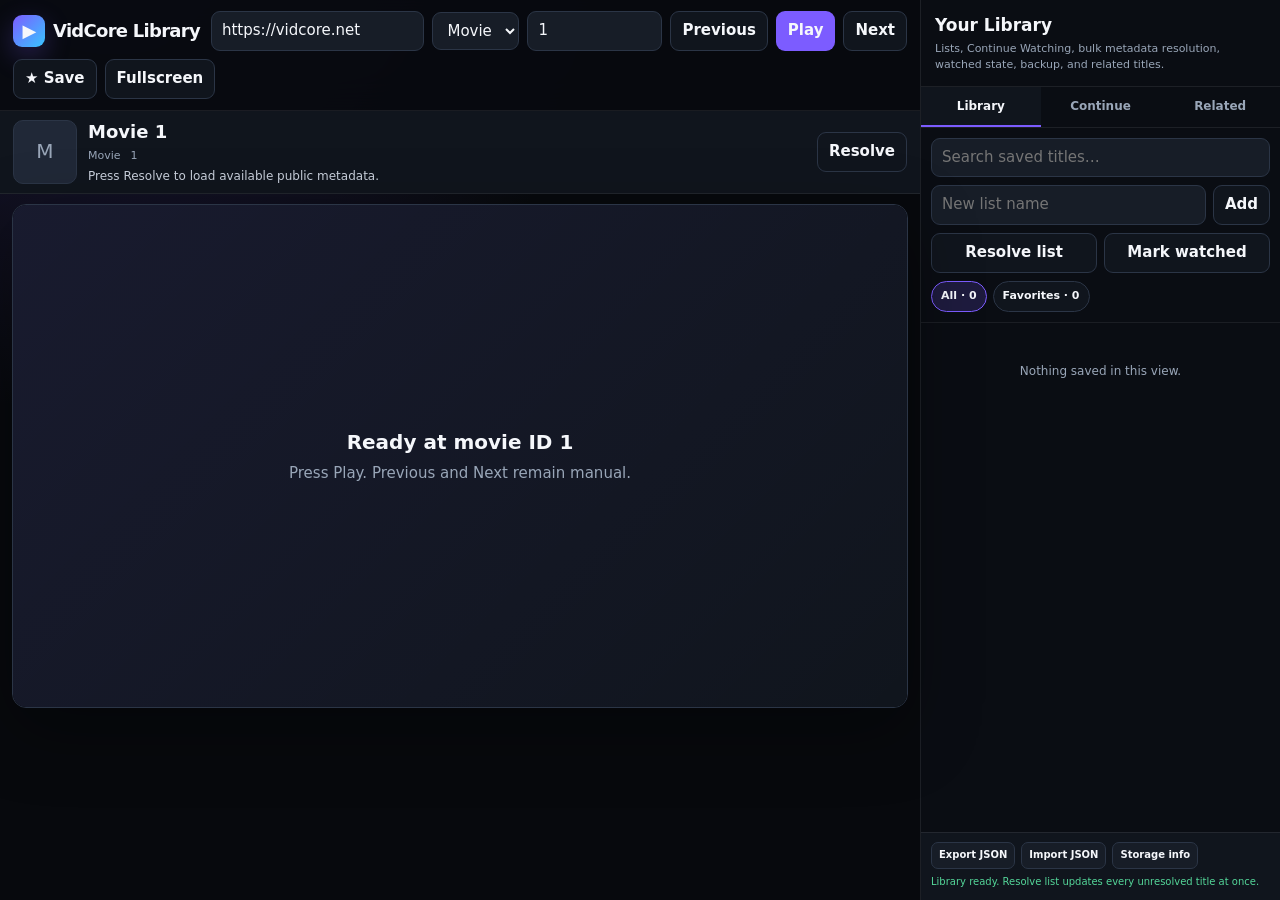
==== VidCoreLargePlayer/index.html @ 1422ea1f "Use compact player layout and external assets" ====
<!doctype html>
<html lang="en">
<head>
<meta charset="utf-8">
<meta name="viewport" content="width=device-width,initial-scale=1">
<meta name="color-scheme" content="dark">
<title>VidCore Library Player</title>
<link rel="stylesheet" href="styles.css">
</head>
<body>
<div class="app">
<section class="main">
<header class="toolbar">
<div class="brand"><span class="logo">▶</span><span>VidCore Library</span></div>
<input id="baseUrl" class="control base" type="url" value="https://vidcore.net" aria-label="Base URL" autocomplete="off" spellcheck="false">
<select id="mode" class="control" aria-label="Media type"><option value="movie">Movie</option><option value="tv">TV</option></select>
<input id="mediaId" class="control id" value="1" aria-label="Media ID" autocomplete="off" spellcheck="false">
<input id="season" class="control number hidden" type="number" min="0" step="1" value="1" aria-label="Season">
<input id="episode" class="control number hidden" type="number" min="1" step="1" value="1" aria-label="Episode">
<button id="previousButton" class="button" type="button">Previous</button>
<button id="playButton" class="button primary" type="button">Play</button>
<button id="nextButton" class="button" type="button">Next</button>
<button id="favoriteButton" class="button" type="button">★ Save</button>
<button id="fullscreenButton" class="button" type="button">Fullscreen</button>
</header>

<section class="current-card">
<div id="currentPoster" class="current-poster fallback">?</div>
<div class="current-info">
<h1 id="currentTitle" class="current-title">Movie ID 1</h1>
<div id="currentMeta" class="current-meta"><span>Unresolved</span></div>
<p id="currentDescription" class="current-description">Press Play to load the current ID and resolve available metadata.</p>
</div>
<div class="current-actions">
<a id="currentImdb" class="button hidden" target="_blank" rel="noopener noreferrer">IMDb</a>
<a id="currentTmdb" class="button hidden" target="_blank" rel="noopener noreferrer">TMDB</a>
<button id="resolveButton" class="button" type="button">Resolve</button>
</div>
</section>

<main id="playerWrap" class="player-wrap">
<div class="player-box">
<div id="emptyPlayer" class="empty-player"><div><strong>Ready at movie ID 1</strong>Press Play. Previous and Next remain manual.</div></div>
<iframe id="player" class="hidden" title="Embedded media player" allow="autoplay; encrypted-media; fullscreen; picture-in-picture; web-share" allowfullscreen referrerpolicy="strict-origin-when-cross-origin"></iframe>
</div>
</main>
</section>

<aside class="sidebar">
<div class="side-head"><h2>Your Library</h2><div class="hint">Lists, Continue Watching, bulk metadata resolution, watched state, backup, and related titles.</div></div>
<nav class="tabs">
<button class="tab active" type="button" data-panel="library">Library</button>
<button class="tab" type="button" data-panel="continue">Continue</button>
<button class="tab" type="button" data-panel="related">Related</button>
</nav>

<section id="libraryPanel" class="side-content">
<div class="library-tools">
<input id="librarySearch" class="control" type="search" placeholder="Search saved titles…" autocomplete="off">
<div class="tool-row"><input id="newListName" class="control" placeholder="New list name" maxlength="40"><button id="addListButton" class="button" type="button">Add</button></div>
<div class="tool-actions"><button id="resolveListButton" class="button" type="button">Resolve list</button><button id="markListWatchedButton" class="button" type="button">Mark watched</button></div>
<div id="listChips" class="list-grid"></div>
</div>
<div id="libraryCards" class="cards"></div>
</section>

<section id="continuePanel" class="side-content hidden"><div id="continueCards" class="cards"><div class="empty-list">Play a saved or recent title to add it here.</div></div></section>
<section id="relatedPanel" class="side-content hidden"><div id="relatedCards" class="cards"><div class="empty-list">Resolve a title to load related movies or TV.</div></div></section>

<footer class="side-footer">
<div class="footer-actions"><button id="exportButton" class="mini" type="button">Export JSON</button><button id="importButton" class="mini" type="button">Import JSON</button><button id="storageButton" class="mini" type="button">Storage info</button></div>
<input id="importFile" class="hidden" type="file" accept="application/json,.json">
<div id="status" class="status">Favorites are stored locally in IndexedDB.</div>
</footer>
</aside>
</div>

<dialog id="saveDialog">
<form id="saveForm" class="dialog-body" method="dialog">
<h3>Save to library</h3>
<label>List<select id="saveList" class="control"></select></label>
<label>Notes<textarea id="saveNotes" class="control" placeholder="Optional notes"></textarea></label>
<div class="dialog-actions"><button id="cancelSave" class="button" type="button">Cancel</button><button class="button primary" type="submit">Save</button></div>
</form>
</dialog>

<dialog id="storageDialog">
<div class="dialog-body">
<h3>Where your library is saved</h3>
<div class="hint">Favorites, lists, and Continue Watching are stored in this browser profile using IndexedDB database <code>vidcore-library</code>. They are not committed to GitHub or synced automatically. Export JSON for backup or transfer. Legacy localStorage favorites migrate automatically.</div>
<div class="dialog-actions"><button id="closeStorage" class="button primary" type="button">Close</button></div>
</div>
</dialog>

<script src="app.js"></script>
</body>
</html>
---- VidCoreLargePlayer/styles.css ----
:root{
  --bg:#07090d;--panel:#10151d;--panel2:#171d27;--panel3:#202837;
  --border:#2b3546;--text:#f5f7fb;--muted:#99a6b8;--accent:#7c5cff;
  --accent2:#9a83ff;--danger:#ff7484;--ok:#54d699;--warning:#ffc966;
  --radius:14px;--shadow:0 22px 70px rgb(0 0 0/.34)
}
*{box-sizing:border-box}
html,body{margin:0;min-height:100%;background:var(--bg);color:var(--text);font:500 15px/1.45 Inter,ui-sans-serif,system-ui,-apple-system,"Segoe UI",sans-serif}
body{background:radial-gradient(circle at 9% -10%,rgb(124 92 255/.2),transparent 34rem),var(--bg)}
button,input,select,textarea{font:inherit}
button{border:0;color:inherit;cursor:pointer}
a{color:inherit;text-decoration:none}
.hidden{display:none!important}
.app{min-height:100vh;display:grid;grid-template-columns:minmax(0,1fr) 360px}
.main{min-width:0;display:grid;align-content:start;grid-template-rows:auto auto auto}
.toolbar{display:flex;flex-wrap:wrap;align-items:center;gap:8px;padding:11px 13px;border-bottom:1px solid rgb(255 255 255/.08);background:rgb(8 10 15/.94);backdrop-filter:blur(18px)}
.brand{display:flex;align-items:center;gap:8px;margin-right:3px;font-size:18px;font-weight:900;letter-spacing:-.04em}
.logo{display:grid;place-items:center;width:32px;height:32px;border-radius:9px;background:linear-gradient(135deg,var(--accent),#38c5ff);box-shadow:0 9px 26px rgb(124 92 255/.26)}
.control{min-height:38px;padding:8px 10px;color:var(--text);outline:0;border:1px solid var(--border);border-radius:9px;background:var(--panel2)}
.control:focus{border-color:var(--accent);box-shadow:0 0 0 3px rgb(124 92 255/.14)}
.base{min-width:190px;flex:1}.id{width:135px}.number{width:74px}
.button{min-height:38px;padding:8px 11px;border:1px solid var(--border);border-radius:9px;background:var(--panel);font-weight:800}
.button:hover{border-color:var(--accent);background:var(--panel2)}
.button.primary{border-color:transparent;background:var(--accent)}
.button.primary:hover{background:var(--accent2)}
.button.danger{color:#ff9ca7;border-color:rgb(255 116 132/.35);background:rgb(255 116 132/.09)}
.current-card{display:grid;grid-template-columns:64px minmax(0,1fr) auto;gap:11px;align-items:center;min-height:80px;padding:8px 13px;border-bottom:1px solid rgb(255 255 255/.07);background:var(--panel)}
.current-poster{width:64px;height:64px;object-fit:cover;border:1px solid var(--border);border-radius:10px;background:var(--panel3)}
.current-poster.fallback{display:grid;place-items:center;color:var(--muted);font-size:20px}
.current-info{min-width:0}.current-title{margin:0 0 3px;overflow:hidden;text-overflow:ellipsis;white-space:nowrap;font-size:18px}
.current-meta{display:flex;flex-wrap:wrap;gap:4px 10px;color:var(--muted);font-size:11px}
.current-description{margin:4px 0 0;display:-webkit-box;overflow:hidden;color:#c9d0dc;font-size:12px;-webkit-box-orient:vertical;-webkit-line-clamp:1}
.current-actions{display:flex;gap:6px;flex-wrap:wrap;justify-content:flex-end}
.player-wrap{position:relative;width:100%;max-width:1280px;margin:0 auto;padding:10px 12px 14px}
.player-box{position:relative;width:100%;aspect-ratio:16/9;max-height:68vh;min-height:320px;overflow:hidden;border:1px solid var(--border);border-radius:var(--radius);background:#000;box-shadow:var(--shadow)}
iframe{display:block;width:100%;height:100%;border:0;background:#000}
.empty-player{position:absolute;inset:0;display:grid;place-items:center;padding:24px;background:linear-gradient(135deg,rgb(124 92 255/.08),transparent),var(--panel);color:var(--muted);text-align:center}
.empty-player strong{display:block;margin-bottom:6px;color:var(--text);font-size:20px}
.sidebar{display:grid;grid-template-rows:auto auto minmax(0,1fr) auto;min-height:100vh;border-left:1px solid rgb(255 255 255/.08);background:#0a0d13}
.side-head{padding:13px 14px;border-bottom:1px solid rgb(255 255 255/.08)}
.side-head h2{margin:0 0 3px;font-size:17px}.hint{color:var(--muted);font-size:11px}
.tabs{display:grid;grid-template-columns:repeat(3,1fr);border-bottom:1px solid rgb(255 255 255/.08)}
.tab{min-height:40px;background:transparent;color:var(--muted);font-size:12px;font-weight:850}
.tab.active{color:var(--text);background:var(--panel);box-shadow:inset 0 -2px var(--accent)}
.side-content{min-height:0;overflow:auto}
.library-tools{display:grid;gap:8px;padding:10px;border-bottom:1px solid rgb(255 255 255/.07)}
.tool-row{display:grid;grid-template-columns:minmax(0,1fr) auto;gap:7px}
.tool-actions{display:grid;grid-template-columns:1fr 1fr;gap:7px}
.list-grid{display:flex;flex-wrap:wrap;gap:6px}
.list-chip{min-height:31px;padding:5px 9px;border:1px solid var(--border);border-radius:999px;background:var(--panel);font-size:11px;font-weight:800}
.list-chip.active{border-color:var(--accent);background:rgb(124 92 255/.18)}
.cards{display:grid;align-content:start;gap:8px;padding:10px}
.card{display:grid;grid-template-columns:60px minmax(0,1fr);gap:9px;padding:8px;border:1px solid rgb(255 255 255/.08);border-radius:11px;background:var(--panel)}
.card-poster{width:60px;height:84px;object-fit:cover;border-radius:8px;background:var(--panel3)}
.card-poster.fallback{display:grid;place-items:center;color:var(--muted)}
.card-body{min-width:0;display:grid;align-content:start;gap:4px}
.card-title{margin:0;overflow:hidden;text-overflow:ellipsis;white-space:nowrap;font-size:13px}
.card-meta{display:flex;flex-wrap:wrap;gap:4px 7px;color:var(--muted);font-size:10px}
.tags{display:flex;flex-wrap:wrap;gap:3px}.tag{padding:2px 5px;border-radius:999px;background:var(--panel3);color:#c8d0dc;font-size:9px}
.card-actions{display:flex;flex-wrap:wrap;gap:4px;margin-top:2px}
.mini{min-height:27px;padding:4px 7px;border:1px solid var(--border);border-radius:7px;background:var(--panel2);font-size:10px;font-weight:800}
.mini:hover{border-color:var(--accent)}.mini.watched{color:var(--ok);border-color:rgb(84 214 153/.35)}
.related-card{grid-template-columns:50px minmax(0,1fr)}.related-card .card-poster{width:50px;height:70px}
.empty-list{padding:30px 14px;color:var(--muted);text-align:center;font-size:12px}
.side-footer{display:grid;gap:6px;padding:9px 10px;border-top:1px solid rgb(255 255 255/.08);background:var(--panel)}
.footer-actions{display:flex;gap:6px;flex-wrap:wrap}
.status{min-height:16px;color:var(--muted);font-size:10px;overflow-wrap:anywhere}
.status.ok{color:var(--ok)}.status.error{color:var(--danger)}.status.warn{color:var(--warning)}
dialog{width:min(500px,calc(100% - 24px));padding:0;border:1px solid var(--border);border-radius:15px;color:var(--text);background:var(--panel);box-shadow:var(--shadow)}
dialog::backdrop{background:rgb(0 0 0/.72);backdrop-filter:blur(5px)}
.dialog-body{display:grid;gap:12px;padding:18px}.dialog-body h3{margin:0}.dialog-actions{display:flex;justify-content:flex-end;gap:7px}
textarea{min-height:82px;resize:vertical}
@media(max-width:1180px){
  .app{grid-template-columns:1fr}.sidebar{min-height:620px;border-top:1px solid rgb(255 255 255/.08);border-left:0}
  .player-box{max-height:none;min-height:300px}.side-content{max-height:520px}
}
@media(max-width:760px){
  .toolbar{align-items:stretch}.brand{width:100%}.base,.id,.number{width:100%;min-width:0}.button{flex:1}
  .current-card{grid-template-columns:54px minmax(0,1fr)}.current-poster{width:54px;height:54px}
  .current-actions{grid-column:1/-1;justify-content:flex-start}.player-box{min-height:240px}
}
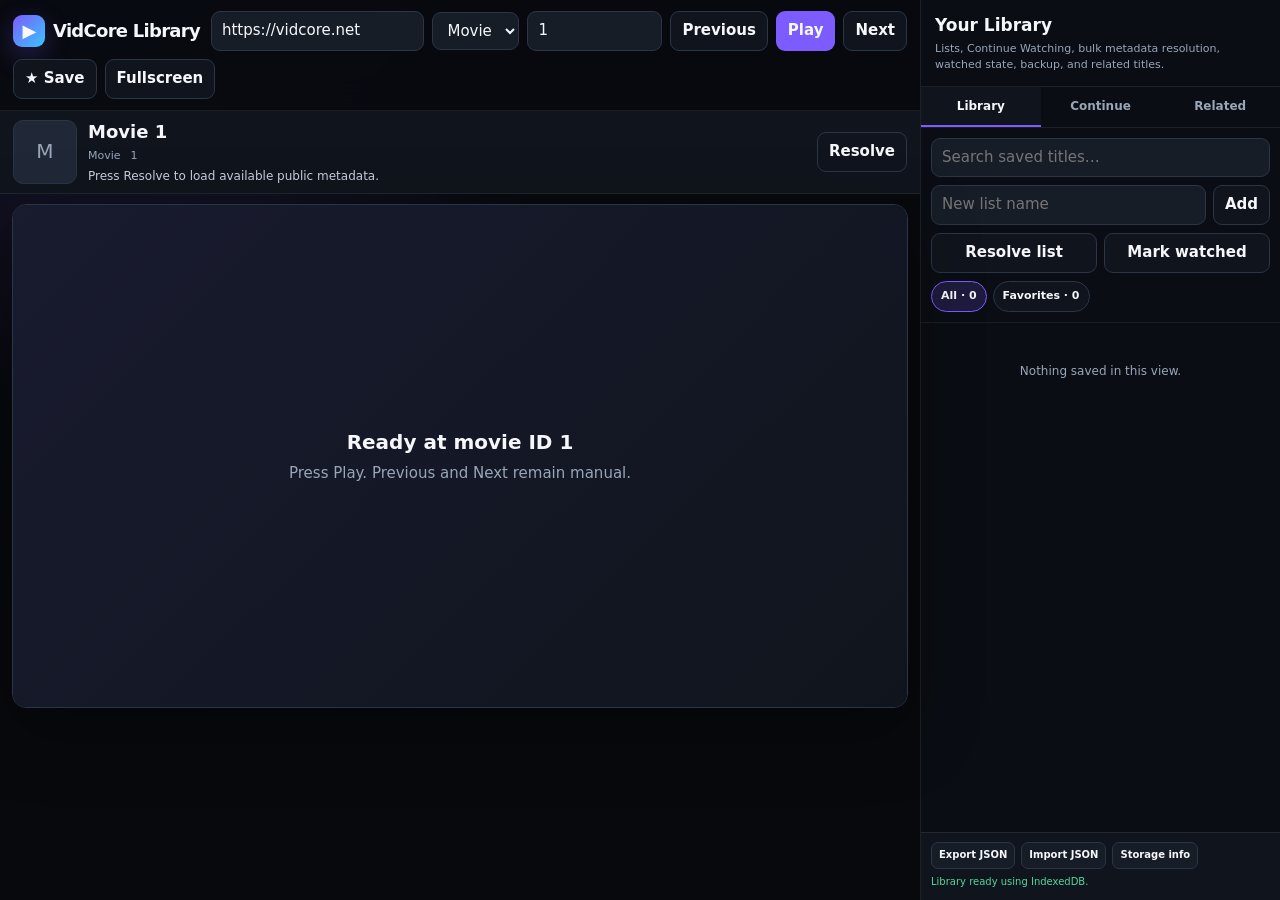
==== commit 5aca5d92: "Document storage fallback in the player UI" ====
--- a/VidCoreLargePlayer/index.html
+++ b/VidCoreLargePlayer/index.html
@@ -6,6 +6,7 @@
 <meta name="color-scheme" content="dark">
 <title>VidCore Library Player</title>
 <link rel="stylesheet" href="styles.css">
+<link rel="stylesheet" href="reliability.css">
 </head>
 <body>
 <div class="app">
@@ -87,7 +88,7 @@
 <dialog id="storageDialog">
 <div class="dialog-body">
 <h3>Where your library is saved</h3>
-<div class="hint">Favorites, lists, and Continue Watching are stored in this browser profile using IndexedDB database <code>vidcore-library</code>. They are not committed to GitHub or synced automatically. Export JSON for backup or transfer. Legacy localStorage favorites migrate automatically.</div>
+<div class="hint">Favorites, lists, and Continue Watching use IndexedDB when available. If IndexedDB is unavailable or blocked, the app automatically uses a localStorage fallback in the same browser profile. Data is not committed to GitHub or synced automatically. Export JSON for backup or transfer.</div>
 <div class="dialog-actions"><button id="closeStorage" class="button primary" type="button">Close</button></div>
 </div>
 </dialog>
--- a/VidCoreLargePlayer/reliability.css
+++ b/VidCoreLargePlayer/reliability.css
@@ -0,0 +1,11 @@
+button:disabled,
+input:disabled,
+select:disabled {
+  cursor: not-allowed;
+  opacity: 0.48;
+}
+
+button:disabled:hover {
+  border-color: var(--border);
+  background: var(--panel);
+}
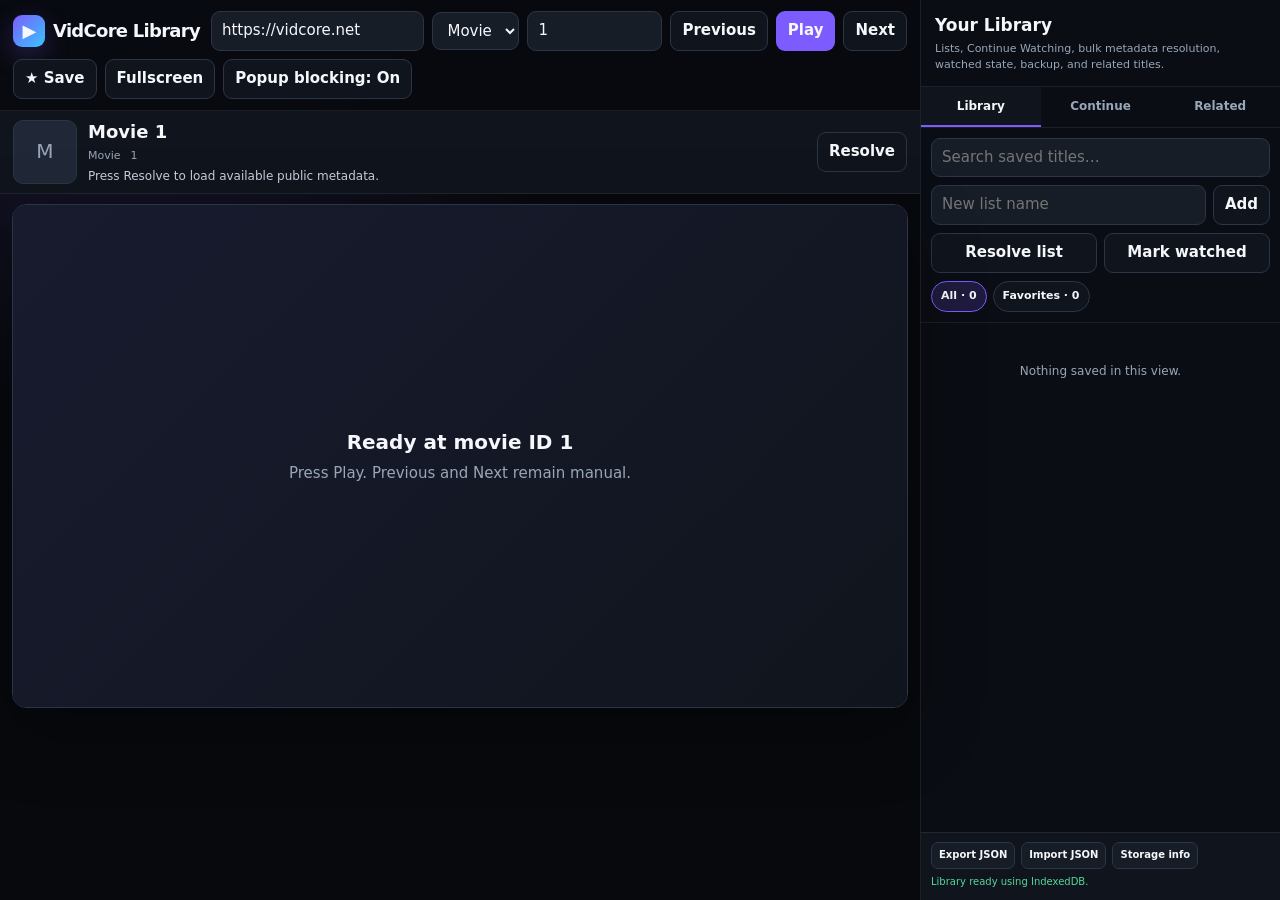
==== commit 4b240344: "Sandbox embedded player and add popup-blocking control" ====
--- a/VidCoreLargePlayer/index.html
+++ b/VidCoreLargePlayer/index.html
@@ -23,6 +23,7 @@
 <button id="nextButton" class="button" type="button">Next</button>
 <button id="favoriteButton" class="button" type="button">★ Save</button>
 <button id="fullscreenButton" class="button" type="button">Fullscreen</button>
+<button id="popupGuardButton" class="button" type="button" aria-pressed="true" title="Blocks popup windows, downloads, forms, modal dialogs, and attempts to redirect the parent page">Popup blocking: On</button>
 </header>
 
 <section class="current-card">
@@ -42,7 +43,7 @@
 <main id="playerWrap" class="player-wrap">
 <div class="player-box">
 <div id="emptyPlayer" class="empty-player"><div><strong>Ready at movie ID 1</strong>Press Play. Previous and Next remain manual.</div></div>
-<iframe id="player" class="hidden" title="Embedded media player" allow="autoplay; encrypted-media; fullscreen; picture-in-picture; web-share" allowfullscreen referrerpolicy="strict-origin-when-cross-origin"></iframe>
+<iframe id="player" class="hidden" title="Embedded media player" sandbox="allow-scripts allow-same-origin allow-presentation" allow="autoplay; encrypted-media; fullscreen; picture-in-picture" allowfullscreen referrerpolicy="no-referrer"></iframe>
 </div>
 </main>
 </section>
@@ -94,5 +95,6 @@
 </dialog>
 
 <script src="app.js"></script>
+<script src="popup-guard.js"></script>
 </body>
 </html>
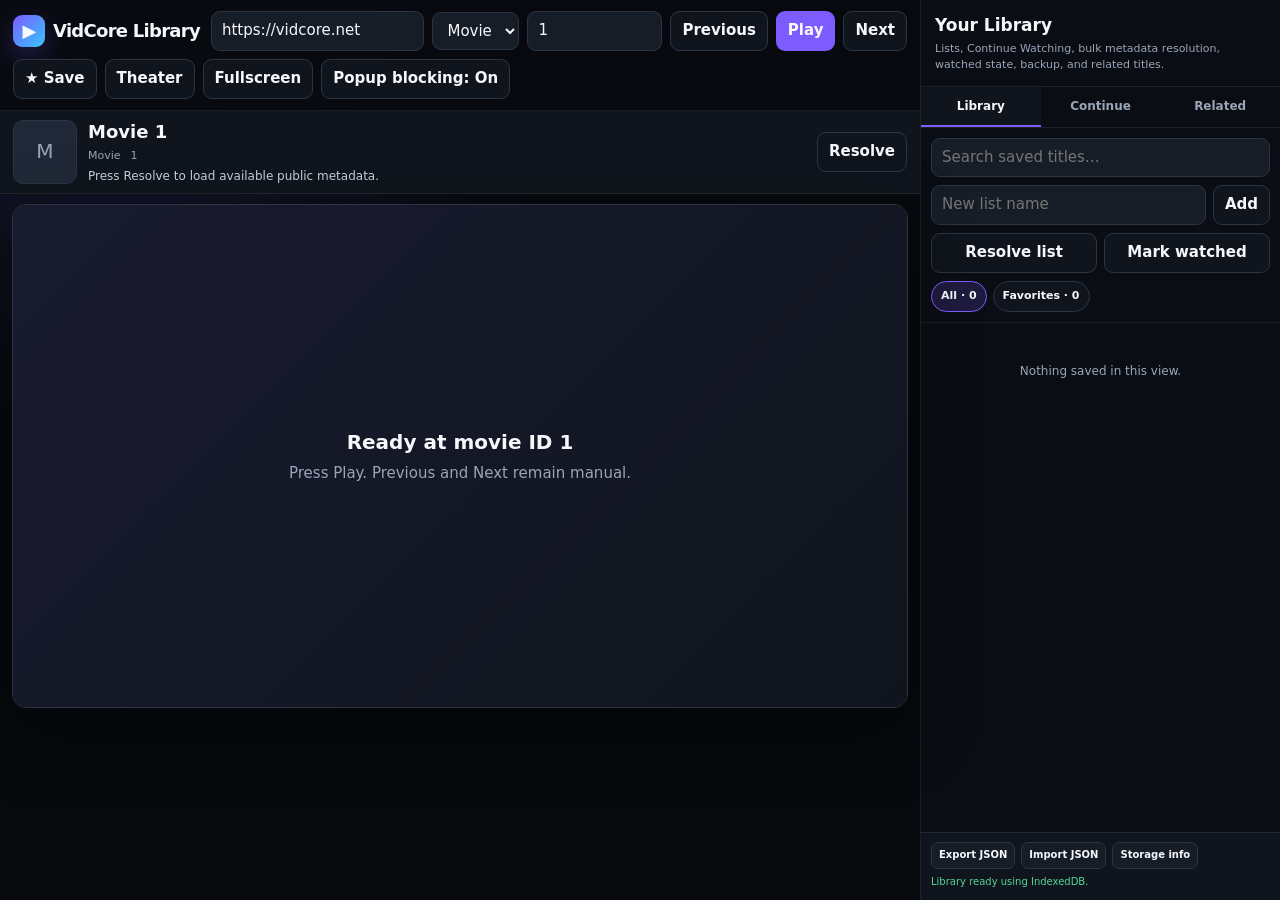
==== commit 13891418: "Add honest theater mode control" ====
--- a/VidCoreLargePlayer/index.html
+++ b/VidCoreLargePlayer/index.html
@@ -22,6 +22,7 @@
 <button id="playButton" class="button primary" type="button">Play</button>
 <button id="nextButton" class="button" type="button">Next</button>
 <button id="favoriteButton" class="button" type="button">★ Save</button>
+<button id="theaterModeButton" class="button" type="button" aria-pressed="false" title="Fill the available browser width without entering or pretending to enter fullscreen">Theater</button>
 <button id="fullscreenButton" class="button" type="button">Fullscreen</button>
 <button id="popupGuardButton" class="button" type="button" aria-pressed="true" title="Blocks popup windows, downloads, forms, modal dialogs, and attempts to redirect the parent page">Popup blocking: On</button>
 </header>
@@ -96,5 +97,6 @@
 
 <script src="app.js"></script>
 <script src="popup-guard.js"></script>
+<script src="theater-mode.js"></script>
 </body>
 </html>
--- a/VidCoreLargePlayer/reliability.css
+++ b/VidCoreLargePlayer/reliability.css
@@ -9,3 +9,9 @@
   border-color: var(--border);
   background: var(--panel);
 }
+
+#popupGuardButton.guard-off {
+  color: var(--warning);
+  border-color: color-mix(in srgb, var(--warning) 45%, var(--border));
+  background: color-mix(in srgb, var(--warning) 9%, var(--panel));
+}
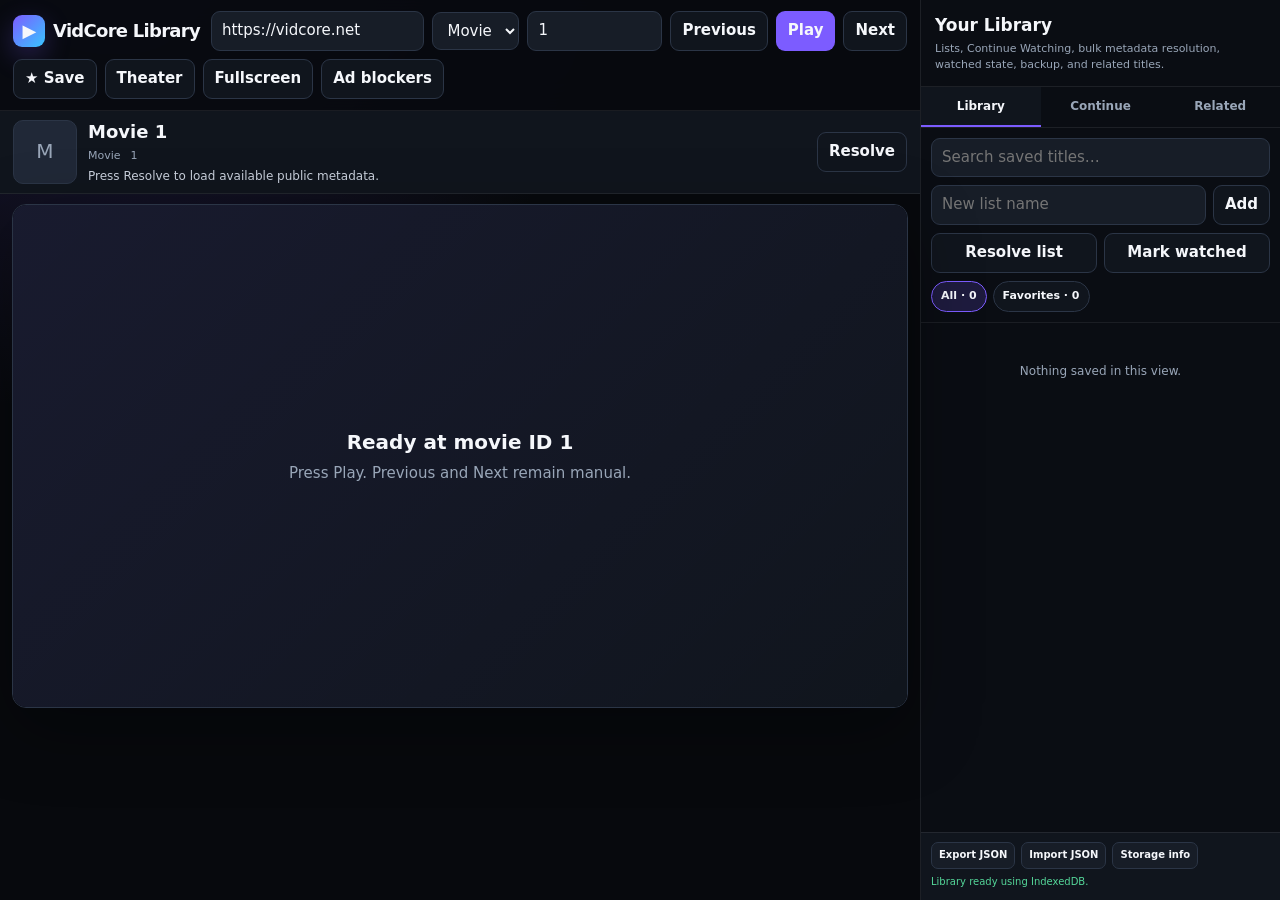
==== commit 46628acb: "Replace detected iframe sandbox with ad blocker help" ====
--- a/VidCoreLargePlayer/index.html
+++ b/VidCoreLargePlayer/index.html
@@ -22,9 +22,9 @@
 <button id="playButton" class="button primary" type="button">Play</button>
 <button id="nextButton" class="button" type="button">Next</button>
 <button id="favoriteButton" class="button" type="button">★ Save</button>
-<button id="theaterModeButton" class="button" type="button" aria-pressed="false" title="Fill the available browser width without entering or pretending to enter fullscreen">Theater</button>
+<button id="theaterModeButton" class="button" type="button" aria-pressed="false" title="Fill the available browser width without entering fullscreen">Theater</button>
 <button id="fullscreenButton" class="button" type="button">Fullscreen</button>
-<button id="popupGuardButton" class="button" type="button" aria-pressed="true" title="Blocks popup windows, downloads, forms, modal dialogs, and attempts to redirect the parent page">Popup blocking: On</button>
+<button id="adBlockerHelpButton" class="button" type="button" title="Official ad blocker links and local-file access instructions">Ad blockers</button>
 </header>
 
 <section class="current-card">
@@ -44,7 +44,7 @@
 <main id="playerWrap" class="player-wrap">
 <div class="player-box">
 <div id="emptyPlayer" class="empty-player"><div><strong>Ready at movie ID 1</strong>Press Play. Previous and Next remain manual.</div></div>
-<iframe id="player" class="hidden" title="Embedded media player" sandbox="allow-scripts allow-same-origin allow-presentation" allow="autoplay; encrypted-media; fullscreen; picture-in-picture" allowfullscreen referrerpolicy="no-referrer"></iframe>
+<iframe id="player" class="hidden" title="Embedded media player" allow="autoplay; encrypted-media; fullscreen; picture-in-picture" allowfullscreen referrerpolicy="strict-origin-when-cross-origin"></iframe>
 </div>
 </main>
 </section>
@@ -95,8 +95,31 @@
 </div>
 </dialog>
 
+<dialog id="adBlockerDialog">
+<div class="dialog-body">
+<h3>Ad blocker setup</h3>
+<p class="hint">The player now uses a normal unsandboxed iframe so providers do not detect sandbox mode. Blocking is handled by your browser extension.</p>
+<div id="fileAccessHint" class="blocker-warning"></div>
+<div class="extension-links">
+<a class="button primary" href="https://microsoftedge.microsoft.com/addons/detail/ublock-origin-lite/odfafepnkmbhccpbejgmiehpchacaeak" target="_blank" rel="noopener noreferrer">uBlock Origin for Edge</a>
+<a class="button" href="https://chromewebstore.google.com/detail/pie-adblock-a-powerful-fr/jpkfgepcmmchgfbjblnodjhldacghenp" target="_blank" rel="noopener noreferrer">Pie Adblock</a>
+</div>
+<div class="blocker-steps">
+<strong>When opening index.html directly:</strong>
+<ol>
+<li>Open <code>edge://extensions</code>.</li>
+<li>Open Details for the blocker you use.</li>
+<li>Enable <strong>Allow access to file URLs</strong>.</li>
+<li>Reload this player.</li>
+</ol>
+<p>Alternatively, run <code>py -m http.server 8080</code> from the repository and open <code>http://localhost:8080/VidCoreLargePlayer/</code>.</p>
+</div>
+<div class="dialog-actions"><button id="copyExtensionsAddressButton" class="button" type="button">Copy edge://extensions</button><button id="closeAdBlockerDialog" class="button primary" type="button">Close</button></div>
+</div>
+</dialog>
+
 <script src="app.js"></script>
-<script src="popup-guard.js"></script>
+<script src="ad-blocker-help.js"></script>
 <script src="theater-mode.js"></script>
 </body>
 </html>
--- a/VidCoreLargePlayer/reliability.css
+++ b/VidCoreLargePlayer/reliability.css
@@ -15,3 +15,67 @@
   border-color: color-mix(in srgb, var(--warning) 45%, var(--border));
   background: color-mix(in srgb, var(--warning) 9%, var(--panel));
 }
+
+body.theater-mode {
+  overflow: hidden;
+}
+
+body.theater-mode .app {
+  min-height: 100vh;
+  grid-template-columns: minmax(0, 1fr);
+}
+
+body.theater-mode .main {
+  min-height: 100vh;
+  grid-template-rows: auto minmax(0, 1fr);
+}
+
+body.theater-mode .sidebar,
+body.theater-mode .current-card {
+  display: none !important;
+}
+
+body.theater-mode .toolbar {
+  position: relative;
+  z-index: 2;
+  padding: 8px 10px;
+}
+
+body.theater-mode .player-wrap {
+  display: flex;
+  align-items: center;
+  width: 100%;
+  max-width: none;
+  margin: 0;
+  padding: 0;
+  background: #000;
+}
+
+body.theater-mode .player-box {
+  width: 100%;
+  height: min(56.25vw, calc(100vh - 58px));
+  min-height: 0;
+  max-height: calc(100vh - 58px);
+  aspect-ratio: auto;
+  border-right: 0;
+  border-left: 0;
+  border-radius: 0;
+  box-shadow: none;
+}
+
+body.theater-mode #theaterModeButton {
+  border-color: var(--accent);
+  background: color-mix(in srgb, var(--accent) 18%, var(--panel));
+}
+
+@media (max-width: 760px) {
+  body.theater-mode {
+    overflow: auto;
+  }
+
+  body.theater-mode .player-box {
+    height: 56.25vw;
+    min-height: 220px;
+    max-height: none;
+  }
+}
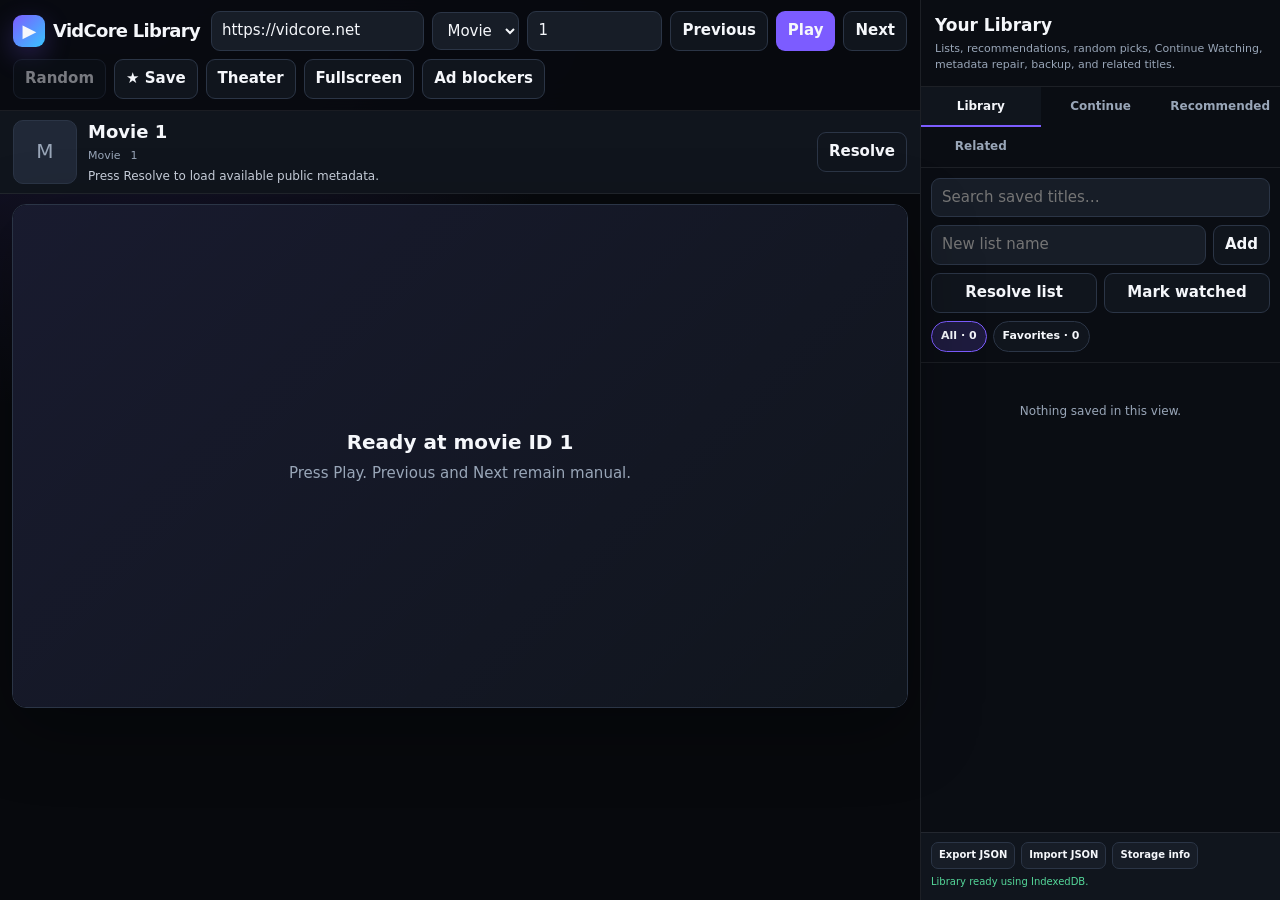
==== commit bad1f83e: "Add recommendations and random discovery controls" ====
--- a/VidCoreLargePlayer/index.html
+++ b/VidCoreLargePlayer/index.html
@@ -21,6 +21,7 @@
 <button id="previousButton" class="button" type="button">Previous</button>
 <button id="playButton" class="button primary" type="button">Play</button>
 <button id="nextButton" class="button" type="button">Next</button>
+<button id="randomButton" class="button" type="button" disabled title="Pick from known saved or recently played titles before trying related suggestions">Random</button>
 <button id="favoriteButton" class="button" type="button">★ Save</button>
 <button id="theaterModeButton" class="button" type="button" aria-pressed="false" title="Fill the available browser width without entering fullscreen">Theater</button>
 <button id="fullscreenButton" class="button" type="button">Fullscreen</button>
@@ -50,10 +51,11 @@
 </section>
 
 <aside class="sidebar">
-<div class="side-head"><h2>Your Library</h2><div class="hint">Lists, Continue Watching, bulk metadata resolution, watched state, backup, and related titles.</div></div>
+<div class="side-head"><h2>Your Library</h2><div class="hint">Lists, recommendations, random picks, Continue Watching, metadata repair, backup, and related titles.</div></div>
 <nav class="tabs">
 <button class="tab active" type="button" data-panel="library">Library</button>
 <button class="tab" type="button" data-panel="continue">Continue</button>
+<button class="tab" type="button" data-panel="recommended">Recommended</button>
 <button class="tab" type="button" data-panel="related">Related</button>
 </nav>
 
@@ -68,6 +70,7 @@
 </section>
 
 <section id="continuePanel" class="side-content hidden"><div id="continueCards" class="cards"><div class="empty-list">Play a saved or recent title to add it here.</div></div></section>
+<section id="recommendedPanel" class="side-content hidden"><div id="recommendedCards" class="cards"><div class="empty-list">Resolve a title, save favorites, or play something to build recommendations.</div></div></section>
 <section id="relatedPanel" class="side-content hidden"><div id="relatedCards" class="cards"><div class="empty-list">Resolve a title to load related movies or TV.</div></div></section>
 
 <footer class="side-footer">
@@ -98,7 +101,7 @@
 <dialog id="adBlockerDialog">
 <div class="dialog-body">
 <h3>Ad blocker setup</h3>
-<p class="hint">The player now uses a normal unsandboxed iframe so providers do not detect sandbox mode. Blocking is handled by your browser extension.</p>
+<p class="hint">The player uses a normal unsandboxed iframe so providers do not detect sandbox mode. Blocking is handled by your browser extension.</p>
 <div id="fileAccessHint" class="blocker-warning"></div>
 <div class="extension-links">
 <a class="button primary" href="https://microsoftedge.microsoft.com/addons/detail/ublock-origin-lite/odfafepnkmbhccpbejgmiehpchacaeak" target="_blank" rel="noopener noreferrer">uBlock Origin for Edge</a>
@@ -119,6 +122,7 @@
 </dialog>
 
 <script src="app.js"></script>
+<script src="discovery.js"></script>
 <script src="ad-blocker-help.js"></script>
 <script src="theater-mode.js"></script>
 </body>
--- a/VidCoreLargePlayer/reliability.css
+++ b/VidCoreLargePlayer/reliability.css
@@ -8,12 +8,6 @@
 button:disabled:hover {
   border-color: var(--border);
   background: var(--panel);
-}
-
-#popupGuardButton.guard-off {
-  color: var(--warning);
-  border-color: color-mix(in srgb, var(--warning) 45%, var(--border));
-  background: color-mix(in srgb, var(--warning) 9%, var(--panel));
 }
 
 body.theater-mode {
@@ -68,6 +62,58 @@
   background: color-mix(in srgb, var(--accent) 18%, var(--panel));
 }
 
+.extension-links {
+  display: grid;
+  grid-template-columns: 1fr 1fr;
+  gap: 8px;
+}
+
+.extension-links .button {
+  display: grid;
+  place-items: center;
+  text-align: center;
+}
+
+.blocker-warning {
+  display: none;
+  padding: 10px 12px;
+  border: 1px solid color-mix(in srgb, var(--warning) 45%, var(--border));
+  border-radius: 10px;
+  color: var(--warning);
+  background: color-mix(in srgb, var(--warning) 8%, var(--panel));
+  font-size: 12px;
+}
+
+.blocker-warning:not(:empty) {
+  display: block;
+}
+
+.blocker-warning.active {
+  font-weight: 750;
+}
+
+.blocker-steps {
+  display: grid;
+  gap: 7px;
+  color: #d4dae5;
+  font-size: 12px;
+}
+
+.blocker-steps p,
+.blocker-steps ol {
+  margin: 0;
+}
+
+.blocker-steps ol {
+  padding-left: 21px;
+}
+
+.blocker-steps code {
+  padding: 2px 5px;
+  border-radius: 5px;
+  background: var(--panel3);
+}
+
 @media (max-width: 760px) {
   body.theater-mode {
     overflow: auto;
@@ -79,3 +125,9 @@
     max-height: none;
   }
 }
+
+@media (max-width: 520px) {
+  .extension-links {
+    grid-template-columns: 1fr;
+  }
+}
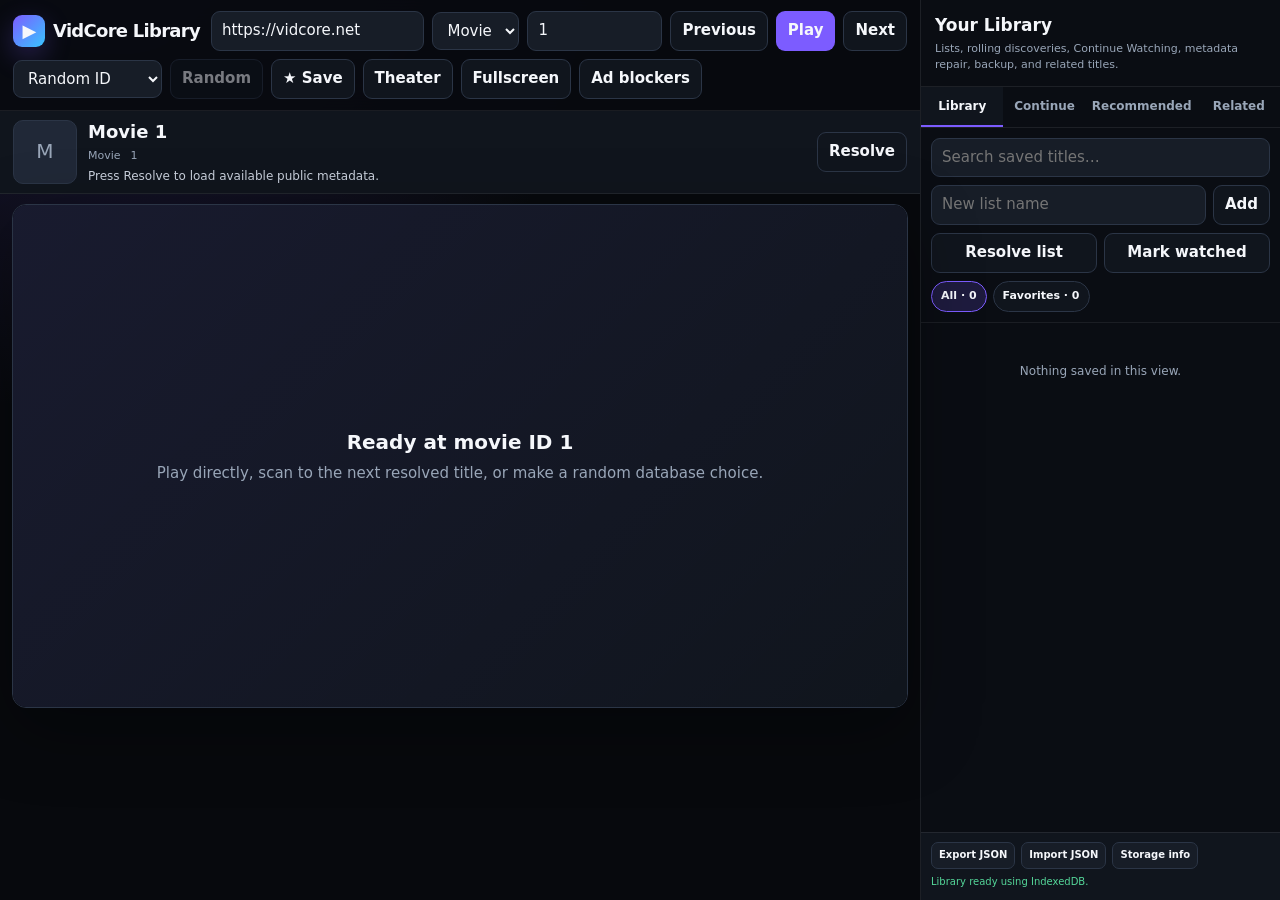
==== commit be45f0e6: "Make navigation metadata-driven discovery" ====
--- a/VidCoreLargePlayer/index.html
+++ b/VidCoreLargePlayer/index.html
@@ -18,10 +18,11 @@
 <input id="mediaId" class="control id" value="1" aria-label="Media ID" autocomplete="off" spellcheck="false">
 <input id="season" class="control number hidden" type="number" min="0" step="1" value="1" aria-label="Season">
 <input id="episode" class="control number hidden" type="number" min="1" step="1" value="1" aria-label="Episode">
-<button id="previousButton" class="button" type="button">Previous</button>
+<button id="previousButton" class="button" type="button" title="Scan backward until a public metadata match is found">Previous</button>
 <button id="playButton" class="button primary" type="button">Play</button>
-<button id="nextButton" class="button" type="button">Next</button>
-<button id="randomButton" class="button" type="button" disabled title="Pick from known saved or recently played titles before trying related suggestions">Random</button>
+<button id="nextButton" class="button" type="button" title="Scan forward until a public metadata match is found">Next</button>
+<select id="randomMode" class="control random-mode" aria-label="Random discovery source"><option value="number">Random ID</option><option value="database">Database pick</option></select>
+<button id="randomButton" class="button" type="button" title="Start from a random numeric ID or choose a title from the public metadata database">Random</button>
 <button id="favoriteButton" class="button" type="button">★ Save</button>
 <button id="theaterModeButton" class="button" type="button" aria-pressed="false" title="Fill the available browser width without entering fullscreen">Theater</button>
 <button id="fullscreenButton" class="button" type="button">Fullscreen</button>
@@ -33,7 +34,7 @@
 <div class="current-info">
 <h1 id="currentTitle" class="current-title">Movie ID 1</h1>
 <div id="currentMeta" class="current-meta"><span>Unresolved</span></div>
-<p id="currentDescription" class="current-description">Press Play to load the current ID and resolve available metadata.</p>
+<p id="currentDescription" class="current-description">Play the current ID, or use Previous/Next to scan public metadata until a title resolves.</p>
 </div>
 <div class="current-actions">
 <a id="currentImdb" class="button hidden" target="_blank" rel="noopener noreferrer">IMDb</a>
@@ -44,14 +45,14 @@
 
 <main id="playerWrap" class="player-wrap">
 <div class="player-box">
-<div id="emptyPlayer" class="empty-player"><div><strong>Ready at movie ID 1</strong>Press Play. Previous and Next remain manual.</div></div>
+<div id="emptyPlayer" class="empty-player"><div><strong>Ready at movie ID 1</strong>Play directly, scan to the next resolved title, or make a random database choice.</div></div>
 <iframe id="player" class="hidden" title="Embedded media player" allow="autoplay; encrypted-media; fullscreen; picture-in-picture" allowfullscreen referrerpolicy="strict-origin-when-cross-origin"></iframe>
 </div>
 </main>
 </section>
 
 <aside class="sidebar">
-<div class="side-head"><h2>Your Library</h2><div class="hint">Lists, recommendations, random picks, Continue Watching, metadata repair, backup, and related titles.</div></div>
+<div class="side-head"><h2>Your Library</h2><div class="hint">Lists, rolling discoveries, Continue Watching, metadata repair, backup, and related titles.</div></div>
 <nav class="tabs">
 <button class="tab active" type="button" data-panel="library">Library</button>
 <button class="tab" type="button" data-panel="continue">Continue</button>
@@ -70,7 +71,7 @@
 </section>
 
 <section id="continuePanel" class="side-content hidden"><div id="continueCards" class="cards"><div class="empty-list">Play a saved or recent title to add it here.</div></div></section>
-<section id="recommendedPanel" class="side-content hidden"><div id="recommendedCards" class="cards"><div class="empty-list">Resolve a title, save favorites, or play something to build recommendations.</div></div></section>
+<section id="recommendedPanel" class="side-content hidden"><div id="recommendedCards" class="cards"><div class="empty-list">Resolved titles with cover art appear here automatically, even when they are not saved.</div></div></section>
 <section id="relatedPanel" class="side-content hidden"><div id="relatedCards" class="cards"><div class="empty-list">Resolve a title to load related movies or TV.</div></div></section>
 
 <footer class="side-footer">
@@ -93,7 +94,7 @@
 <dialog id="storageDialog">
 <div class="dialog-body">
 <h3>Where your library is saved</h3>
-<div class="hint">Favorites, lists, and Continue Watching use IndexedDB when available. If IndexedDB is unavailable or blocked, the app automatically uses a localStorage fallback in the same browser profile. Data is not committed to GitHub or synced automatically. Export JSON for backup or transfer.</div>
+<div class="hint">Favorites, lists, Continue Watching, and the rolling discovery queue use browser storage. Data is not committed to GitHub or synced automatically. Export JSON for library backup or transfer.</div>
 <div class="dialog-actions"><button id="closeStorage" class="button primary" type="button">Close</button></div>
 </div>
 </dialog>
--- a/VidCoreLargePlayer/reliability.css
+++ b/VidCoreLargePlayer/reliability.css
@@ -8,6 +8,14 @@
 button:disabled:hover {
   border-color: var(--border);
   background: var(--panel);
+}
+
+.tabs {
+  grid-template-columns: repeat(4, 1fr);
+}
+
+#randomButton:not(:disabled) {
+  border-color: color-mix(in srgb, var(--accent) 42%, var(--border));
 }
 
 body.theater-mode {
